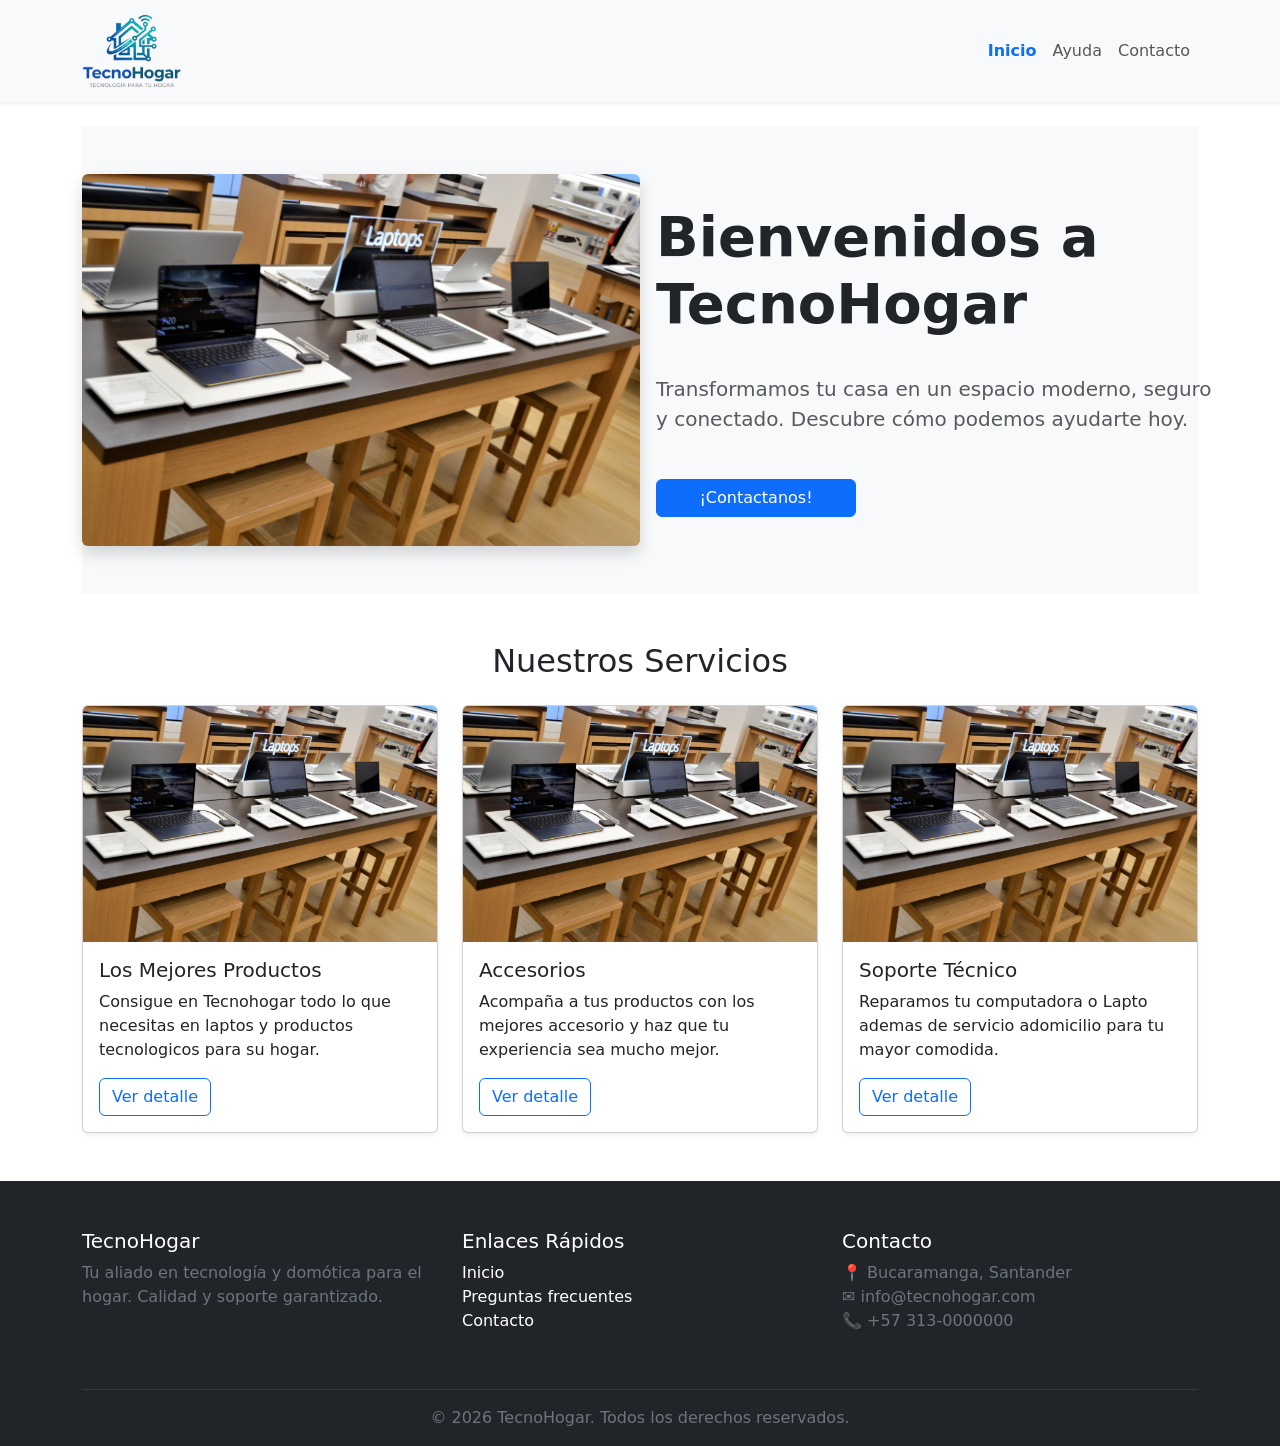
==== frontend/index.html @ a0be5731 "Modificacion de index y el archivo ayuda" ====
<!doctype html>
<html lang="es">

<head>
  <meta charset="UTF-8" />
  <meta name="description" content="Mi primera página Web" />
  <meta name="viewport" content="width=device-width, initial-scale=1.0">
  <title>Mi Blog</title>
  <link rel="stylesheet" href="css/estilos.css" />
  <!--Boostrap-->
  <link href="https://cdn.jsdelivr.net/npm/bootstrap@5.0.2/dist/css/bootstrap.min.css" rel="stylesheet"
    integrity="sha384-EVSTQN3/azprG1Anm3QDgpJLIm9Nao0Yz1ztcQTwFspd3yD65VohhpuuCOmLASjC" crossorigin="anonymous">
</head>

<body>

  <!--herader-->
  <header class="bg-light shadow-sm">
    <nav class="navbar navbar-expand-md navbar-light">
      <div class="container">

        <a class="navbar-brand" href="index.html">
          <img src="./img/Gemini_Generated_Image_4051ap4051ap4051-removebg-preview.png" alt="Logo TecnoHogar" width="60"
            class="img-fluid">
        </a>

        <button class="navbar-toggler" type="button" data-bs-toggle="collapse" data-bs-target="#menuTecnoHogar"
          aria-controls="menuTecnoHogar" aria-expanded="false" aria-label="Toggle navigation">
          <span class="navbar-toggler-icon"></span>
        </button>

        <div class="collapse navbar-collapse " id="menuTecnoHogar">
          <ul class="navbar-nav ms-auto   ">
            <li class="nav-item "><a class="fw-bold text-primary nav-link" href="index.html">Inicio</a></li>
            <li class="nav-item"><a class=" nav-link" href="ayuda.html">Ayuda</a></li>
            <li class="nav-item"><a class=" nav-link" href="contacto.html">Contacto</a></li>
          </ul>
        </div>

      </div>
    </nav>
  </header>


  <!-- CONTENIDO PRINCIPAL -->
  <main class="container my-4">
    <section class="bg-light py-5 d-flex gap-3 ">
      <div class=" col-md-6 text-center ">
        <img src="./img/artisticoperations-laptop-3877800.jpg" alt="Hogar inteligente" class="img-fluid rounded shadow">
      </div>
      <div class=" col-md-6 d-flex  flex-column justify-content-evenly">
        <h1 class="display-4 fw-bold">Bienvenidos a TecnoHogar</h1>
        <p class="lead text-muted">Transformamos tu casa en un espacio moderno, seguro y conectado. Descubre cómo
          podemos ayudarte hoy.</p>
        <div style="max-width: 200px;">
          <a href="contacto.html" class="btn btn-primary w-100">¡Contactanos!</a>
        </div>


      </div>

      </div>

    </section>
  </main>

  <!-- Seccion de servicios -->
  <section class="container my-5">
    <h2 class="text-center mb-4">Nuestros Servicios</h2>

    <div class="row">
      <div class="col-md-4 ">
        <div class="card h-100 shadow-sm">
          <img src="./img/artisticoperations-laptop-3877800.jpg" class="card-img-top" alt="Domótica">
          <div class="card-body">
            <h5 class="card-title">Los Mejores Productos</h5>
            <p class="card-text">Consigue en Tecnohogar todo lo que necesitas en laptos y productos tecnologicos para su
              hogar.</p>
            <a href="#" class="btn btn-outline-primary">Ver detalle</a>
          </div>
        </div>
      </div>

      <div class="col-12 col-md-4">
        <div class="card h-100 shadow-sm">
          <img src="./img/artisticoperations-laptop-3877800.jpg" class="card-img-top" alt="Seguridad">
          <div class="card-body">
            <h5 class="card-title">Accesorios</h5>
            <p class="card-text">Acompaña a tus productos con los mejores accesorio y haz que tu experiencia sea mucho
              mejor.
            </p>
            <a href="#" class="btn btn-outline-primary">Ver detalle</a>
          </div>
        </div>
      </div>

      <div class="col-12 col-md-4">
        <div class="card h-100 shadow-sm">
          <img src="./img/artisticoperations-laptop-3877800.jpg" class="card-img-top" alt="Soporte">
          <div class="card-body">
            <h5 class="card-title">Soporte Técnico</h5>
            <p class="card-text">Reparamos tu computadora o Lapto ademas de servicio adomicilio para tu mayor comodida.
            </p>
            <a href="#" class="btn btn-outline-primary">Ver detalle</a>
          </div>
        </div>
      </div>
    </div>
  </section>
  <footer class="bg-dark text-white pt-5 pb-3">
  <div class="container">
    <div class="row">
      
      <div class="col-md-4 mb-4">
        <h5>TecnoHogar</h5>
        <p class="text-secondary">Tu aliado en tecnología y domótica para el hogar. Calidad y soporte garantizado.</p>
      </div>

      <div class="col-md-4 mb-4">
        <h5>Enlaces Rápidos</h5>
        <ul class="list-unstyled">
          <li><a href="index.html" class="text-white text-decoration-none">Inicio</a></li>
          <li><a href="ayuda.html" class="text-white text-decoration-none">Preguntas frecuentes</a></li>
          <li><a href="contacto.html" class="text-white text-decoration-none">Contacto</a></li>
        </ul>
      </div>

      <div class="col-md-4 mb-4">
        <h5>Contacto</h5>
        <p class="text-secondary">
          📍 Bucaramanga, Santander<br>
          ✉️ info@tecnohogar.com<br>
          📞 +57 313-0000000
        </p>
      </div>
      
    </div>

    <hr class="border-secondary">
    <p class="text-center text-secondary mb-0">
      &copy; 2026 TecnoHogar. Todos los derechos reservados.
    </p>
  </div>
</footer>
  <script src="https://cdn.jsdelivr.net/npm/@popperjs/core@2.11.8/dist/umd/popper.min.js"
    integrity="sha384-I7E8VVD/ismYTF4hNIPjVp/Zjvgyol6VFvRkX/vR+Vc4jQkC+hVqc2pM8ODewa9r"
    crossorigin="anonymous"></script>
  <script src="https://cdn.jsdelivr.net/npm/bootstrap@5.3.8/dist/js/bootstrap.min.js"
    integrity="sha384-G/EV+4j2dNv+tEPo3++6LCgdCROaejBqfUeNjuKAiuXbjrxilcCdDz6ZAVfHWe1Y"
    crossorigin="anonymous"></script>
</body>

</html>
---- frontend/css/estilos.css ----
header img {
  width: 100px;
  height: 100px;
}

main {
  max-width: 700px;
  margin-left: auto;
  margin-right: auto;
}
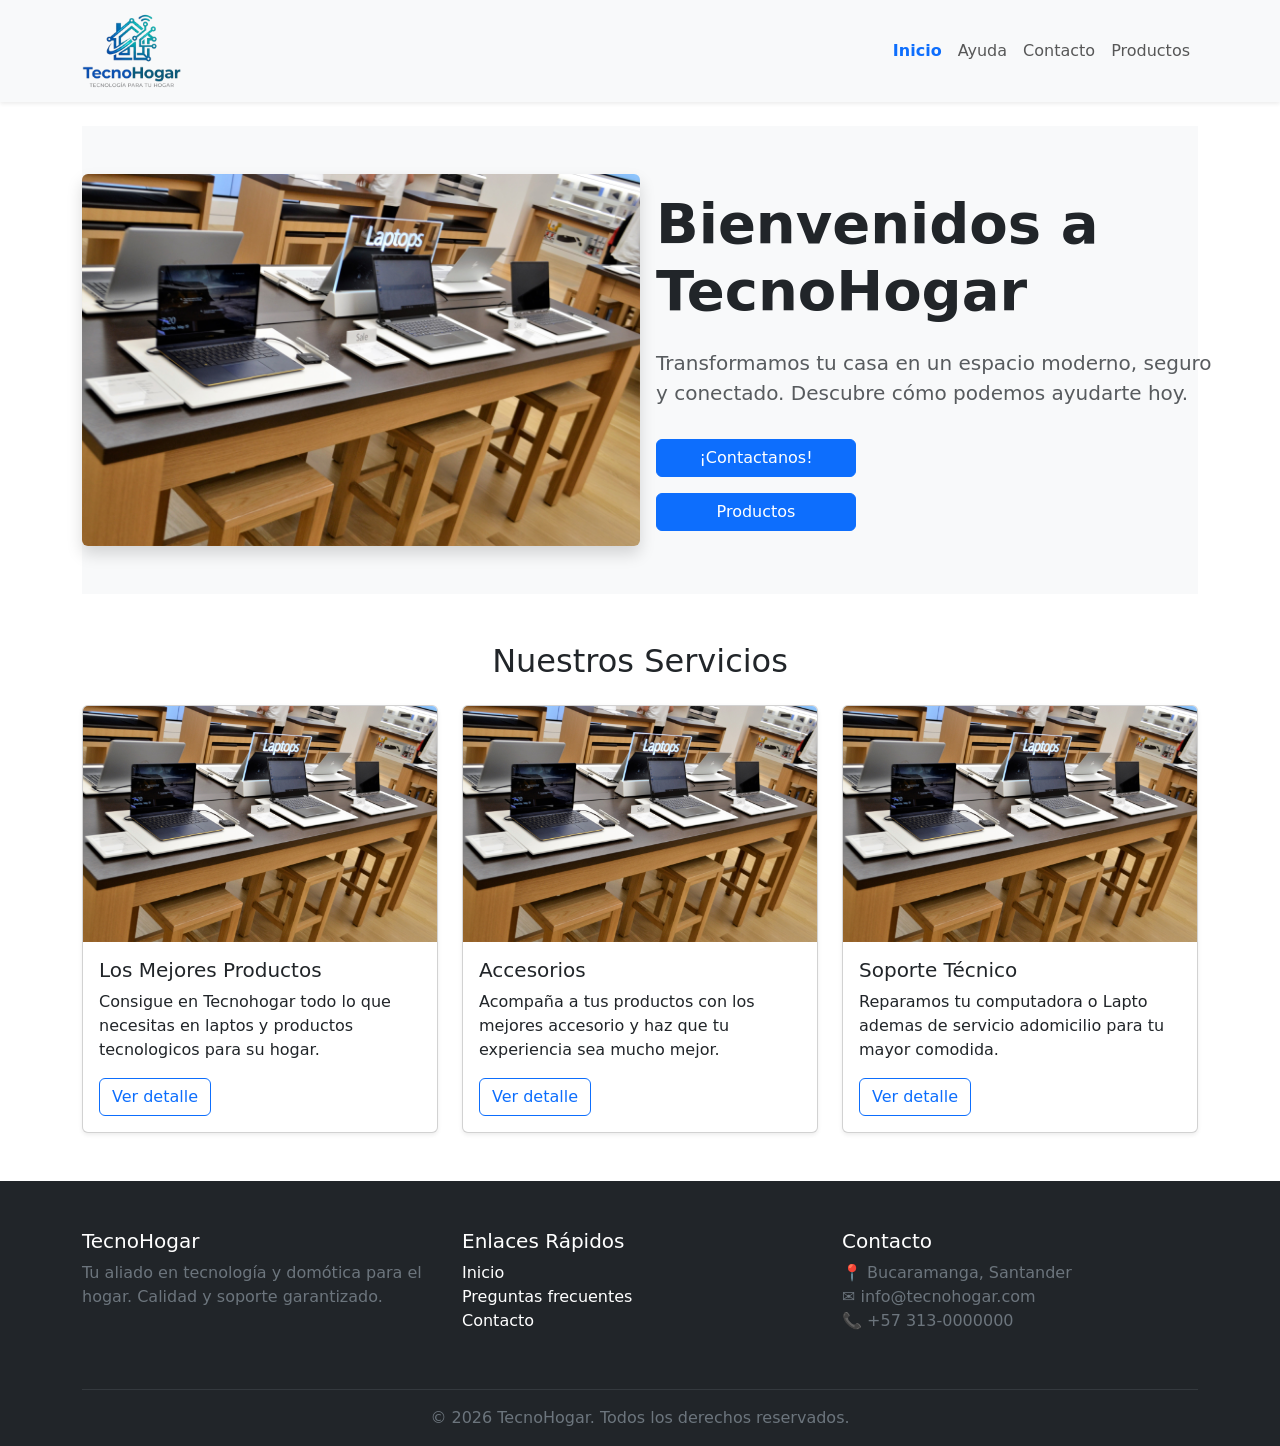
==== commit a6ecf886: "Creacion del pagina productos" ====
--- a/frontend/index.html
+++ b/frontend/index.html
@@ -34,6 +34,7 @@
             <li class="nav-item "><a class="fw-bold text-primary nav-link" href="index.html">Inicio</a></li>
             <li class="nav-item"><a class=" nav-link" href="ayuda.html">Ayuda</a></li>
             <li class="nav-item"><a class=" nav-link" href="contacto.html">Contacto</a></li>
+            <li class="nav-item"><a class=" nav-link" href="productos.html">Productos</a></li>
           </ul>
         </div>
 
@@ -54,6 +55,9 @@
           podemos ayudarte hoy.</p>
         <div style="max-width: 200px;">
           <a href="contacto.html" class="btn btn-primary w-100">¡Contactanos!</a>
+        </div>
+        <div style="max-width: 200px;">
+          <a href="productos.html" class="btn btn-primary w-100">Productos</a>
         </div>
 
 
@@ -108,40 +112,40 @@
     </div>
   </section>
   <footer class="bg-dark text-white pt-5 pb-3">
-  <div class="container">
-    <div class="row">
-      
-      <div class="col-md-4 mb-4">
-        <h5>TecnoHogar</h5>
-        <p class="text-secondary">Tu aliado en tecnología y domótica para el hogar. Calidad y soporte garantizado.</p>
+    <div class="container">
+      <div class="row">
+
+        <div class="col-md-4 mb-4">
+          <h5>TecnoHogar</h5>
+          <p class="text-secondary">Tu aliado en tecnología y domótica para el hogar. Calidad y soporte garantizado.</p>
+        </div>
+
+        <div class="col-md-4 mb-4">
+          <h5>Enlaces Rápidos</h5>
+          <ul class="list-unstyled">
+            <li><a href="index.html" class="text-white text-decoration-none">Inicio</a></li>
+            <li><a href="ayuda.html" class="text-white text-decoration-none">Preguntas frecuentes</a></li>
+            <li><a href="contacto.html" class="text-white text-decoration-none">Contacto</a></li>
+          </ul>
+        </div>
+
+        <div class="col-md-4 mb-4">
+          <h5>Contacto</h5>
+          <p class="text-secondary">
+            📍 Bucaramanga, Santander<br>
+            ✉️ info@tecnohogar.com<br>
+            📞 +57 313-0000000
+          </p>
+        </div>
+
       </div>
 
-      <div class="col-md-4 mb-4">
-        <h5>Enlaces Rápidos</h5>
-        <ul class="list-unstyled">
-          <li><a href="index.html" class="text-white text-decoration-none">Inicio</a></li>
-          <li><a href="ayuda.html" class="text-white text-decoration-none">Preguntas frecuentes</a></li>
-          <li><a href="contacto.html" class="text-white text-decoration-none">Contacto</a></li>
-        </ul>
-      </div>
-
-      <div class="col-md-4 mb-4">
-        <h5>Contacto</h5>
-        <p class="text-secondary">
-          📍 Bucaramanga, Santander<br>
-          ✉️ info@tecnohogar.com<br>
-          📞 +57 313-0000000
-        </p>
-      </div>
-      
+      <hr class="border-secondary">
+      <p class="text-center text-secondary mb-0">
+        &copy; 2026 TecnoHogar. Todos los derechos reservados.
+      </p>
     </div>
-
-    <hr class="border-secondary">
-    <p class="text-center text-secondary mb-0">
-      &copy; 2026 TecnoHogar. Todos los derechos reservados.
-    </p>
-  </div>
-</footer>
+  </footer>
   <script src="https://cdn.jsdelivr.net/npm/@popperjs/core@2.11.8/dist/umd/popper.min.js"
     integrity="sha384-I7E8VVD/ismYTF4hNIPjVp/Zjvgyol6VFvRkX/vR+Vc4jQkC+hVqc2pM8ODewa9r"
     crossorigin="anonymous"></script>
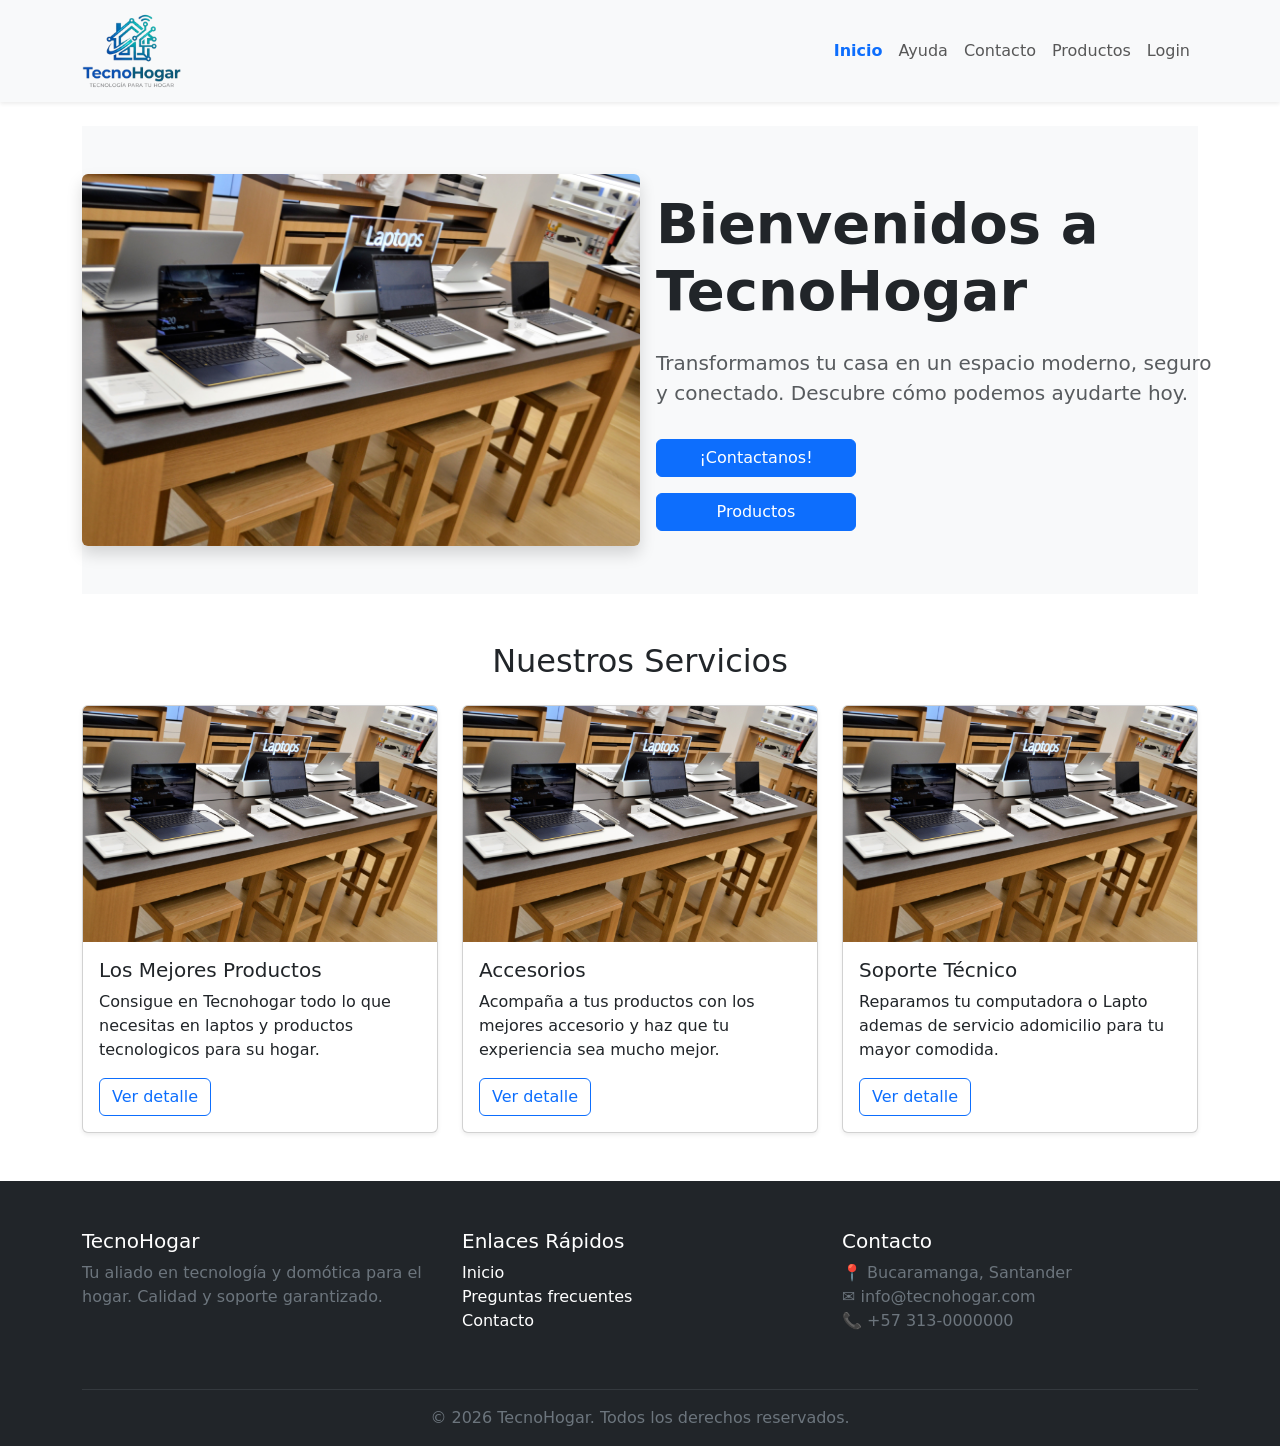
==== commit 4792e6f8: "Creacio del html de resgitro y modificacoines de los header de las paginas" ====
--- a/frontend/index.html
+++ b/frontend/index.html
@@ -5,7 +5,7 @@
   <meta charset="UTF-8" />
   <meta name="description" content="Mi primera página Web" />
   <meta name="viewport" content="width=device-width, initial-scale=1.0">
-  <title>Mi Blog</title>
+  <title>Inicio</title>
   <link rel="stylesheet" href="css/estilos.css" />
   <!--Boostrap-->
   <link href="https://cdn.jsdelivr.net/npm/bootstrap@5.0.2/dist/css/bootstrap.min.css" rel="stylesheet"
@@ -35,6 +35,7 @@
             <li class="nav-item"><a class=" nav-link" href="ayuda.html">Ayuda</a></li>
             <li class="nav-item"><a class=" nav-link" href="contacto.html">Contacto</a></li>
             <li class="nav-item"><a class=" nav-link" href="productos.html">Productos</a></li>
+            <li class="nav-item"><a class=" nav-link" href="login.html">Login</a></li>
           </ul>
         </div>
 
@@ -80,7 +81,7 @@
             <h5 class="card-title">Los Mejores Productos</h5>
             <p class="card-text">Consigue en Tecnohogar todo lo que necesitas en laptos y productos tecnologicos para su
               hogar.</p>
-            <a href="#" class="btn btn-outline-primary">Ver detalle</a>
+            <a href="productos.html" class="btn btn-outline-primary">Ver detalle</a>
           </div>
         </div>
       </div>
@@ -152,6 +153,6 @@
   <script src="https://cdn.jsdelivr.net/npm/bootstrap@5.3.8/dist/js/bootstrap.min.js"
     integrity="sha384-G/EV+4j2dNv+tEPo3++6LCgdCROaejBqfUeNjuKAiuXbjrxilcCdDz6ZAVfHWe1Y"
     crossorigin="anonymous"></script>
-</body>
+
 
 </html>
--- a/frontend/css/estilos.css
+++ b/frontend/css/estilos.css
@@ -7,4 +7,15 @@
   max-width: 700px;
   margin-left: auto;
   margin-right: auto;
+}
+
+.img-producto {
+  width: 100%;
+  /* Asegura que ocupe todo el ancho de la tarjeta */
+  height: 200px;
+  /* AQUÍ DEFINES LA ALTURA IGUAL PARA TODAS */
+  object-fit: cover;
+  /* ESTO ES LA CLAVE: recorta para que no se deforme */
+  object-position: center;
+  /* Centra la imagen para que el recorte sea parejo */
 }
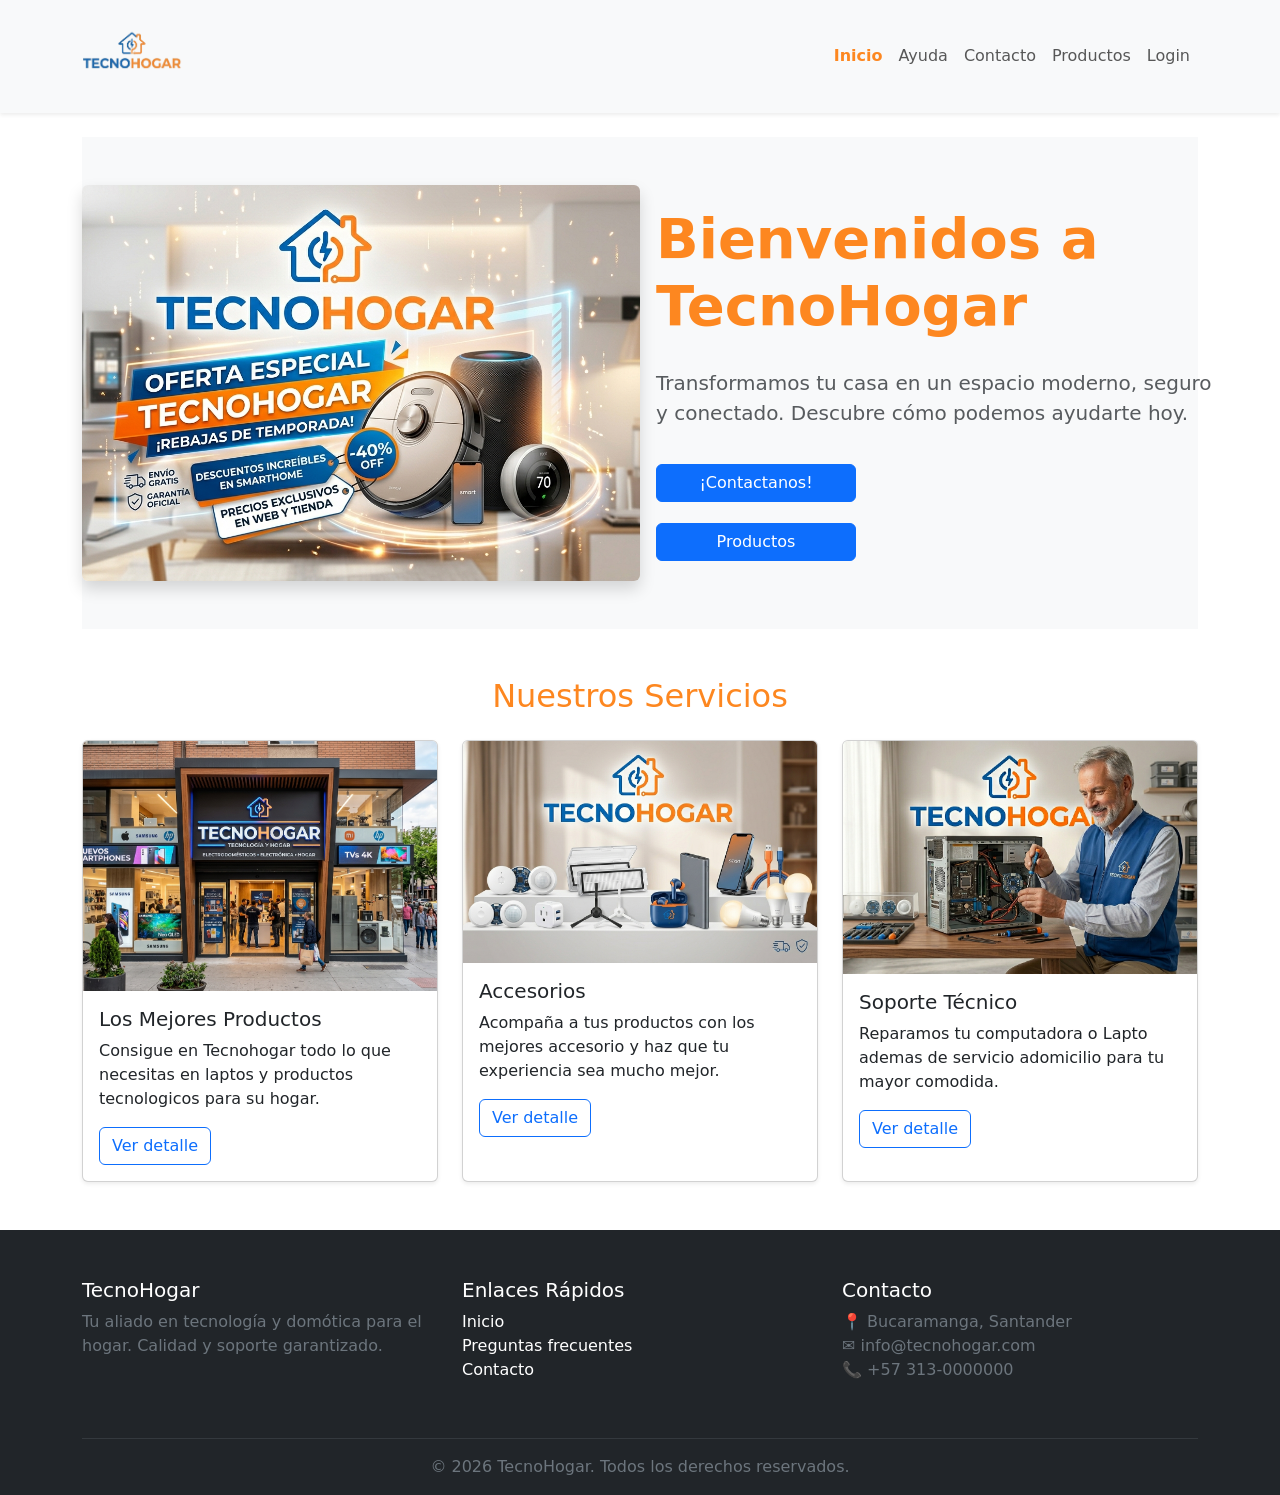
==== commit 461cc642: "Arreglos esteticos" ====
--- a/frontend/index.html
+++ b/frontend/index.html
@@ -20,8 +20,7 @@
       <div class="container">
 
         <a class="navbar-brand" href="index.html">
-          <img src="./img/Gemini_Generated_Image_4051ap4051ap4051-removebg-preview.png" alt="Logo TecnoHogar" width="60"
-            class="img-fluid">
+          <img src="./img/LogoTecnoHogar.png" alt="Logo TecnoHogar" width="60" class="img-fluid">
         </a>
 
         <button class="navbar-toggler" type="button" data-bs-toggle="collapse" data-bs-target="#menuTecnoHogar"
@@ -31,7 +30,7 @@
 
         <div class="collapse navbar-collapse " id="menuTecnoHogar">
           <ul class="navbar-nav ms-auto   ">
-            <li class="nav-item "><a class="fw-bold text-primary nav-link" href="index.html">Inicio</a></li>
+            <li class="nav-item "><a class="fw-bold text-tecnohogar nav-link" href="index.html">Inicio</a></li>
             <li class="nav-item"><a class=" nav-link" href="ayuda.html">Ayuda</a></li>
             <li class="nav-item"><a class=" nav-link" href="contacto.html">Contacto</a></li>
             <li class="nav-item"><a class=" nav-link" href="productos.html">Productos</a></li>
@@ -48,10 +47,10 @@
   <main class="container my-4">
     <section class="bg-light py-5 d-flex gap-3 ">
       <div class=" col-md-6 text-center ">
-        <img src="./img/artisticoperations-laptop-3877800.jpg" alt="Hogar inteligente" class="img-fluid rounded shadow">
+        <img src="./img/OfertaTecnoHogar.png" alt="Hogar inteligente" class="img-fluid rounded shadow">
       </div>
       <div class=" col-md-6 d-flex  flex-column justify-content-evenly">
-        <h1 class="display-4 fw-bold">Bienvenidos a TecnoHogar</h1>
+        <h1 class=" text-tecnohogar display-4 fw-bold">Bienvenidos a TecnoHogar</h1>
         <p class="lead text-muted">Transformamos tu casa en un espacio moderno, seguro y conectado. Descubre cómo
           podemos ayudarte hoy.</p>
         <div style="max-width: 200px;">
@@ -71,12 +70,12 @@
 
   <!-- Seccion de servicios -->
   <section class="container my-5">
-    <h2 class="text-center mb-4">Nuestros Servicios</h2>
+    <h2 class=" text-tecnohogar text-center mb-4">Nuestros Servicios</h2>
 
     <div class="row">
       <div class="col-md-4 ">
         <div class="card h-100 shadow-sm">
-          <img src="./img/artisticoperations-laptop-3877800.jpg" class="card-img-top" alt="Domótica">
+          <img src="./img/TecnoHogar.png" class="card-img-top" alt="Domótica">
           <div class="card-body">
             <h5 class="card-title">Los Mejores Productos</h5>
             <p class="card-text">Consigue en Tecnohogar todo lo que necesitas en laptos y productos tecnologicos para su
@@ -88,7 +87,7 @@
 
       <div class="col-12 col-md-4">
         <div class="card h-100 shadow-sm">
-          <img src="./img/artisticoperations-laptop-3877800.jpg" class="card-img-top" alt="Seguridad">
+          <img src="./img/accesoriosTecnoHogar.png" class="card-img-top" alt="Seguridad">
           <div class="card-body">
             <h5 class="card-title">Accesorios</h5>
             <p class="card-text">Acompaña a tus productos con los mejores accesorio y haz que tu experiencia sea mucho
@@ -101,7 +100,7 @@
 
       <div class="col-12 col-md-4">
         <div class="card h-100 shadow-sm">
-          <img src="./img/artisticoperations-laptop-3877800.jpg" class="card-img-top" alt="Soporte">
+          <img src="./img/ServicioTecnico.png" class="card-img-top" alt="Soporte">
           <div class="card-body">
             <h5 class="card-title">Soporte Técnico</h5>
             <p class="card-text">Reparamos tu computadora o Lapto ademas de servicio adomicilio para tu mayor comodida.
--- a/frontend/css/estilos.css
+++ b/frontend/css/estilos.css
@@ -4,7 +4,7 @@
 }
 
 main {
-  max-width: 700px;
+  max-width: 1200px;
   margin-left: auto;
   margin-right: auto;
 }
@@ -18,4 +18,12 @@
   /* ESTO ES LA CLAVE: recorta para que no se deforme */
   object-position: center;
   /* Centra la imagen para que el recorte sea parejo */
+}
+
+.bg-tecnohogar {
+  background-color: #fd8720 !important;
+}
+
+.text-tecnohogar {
+  color: #fd8720 !important;
 }
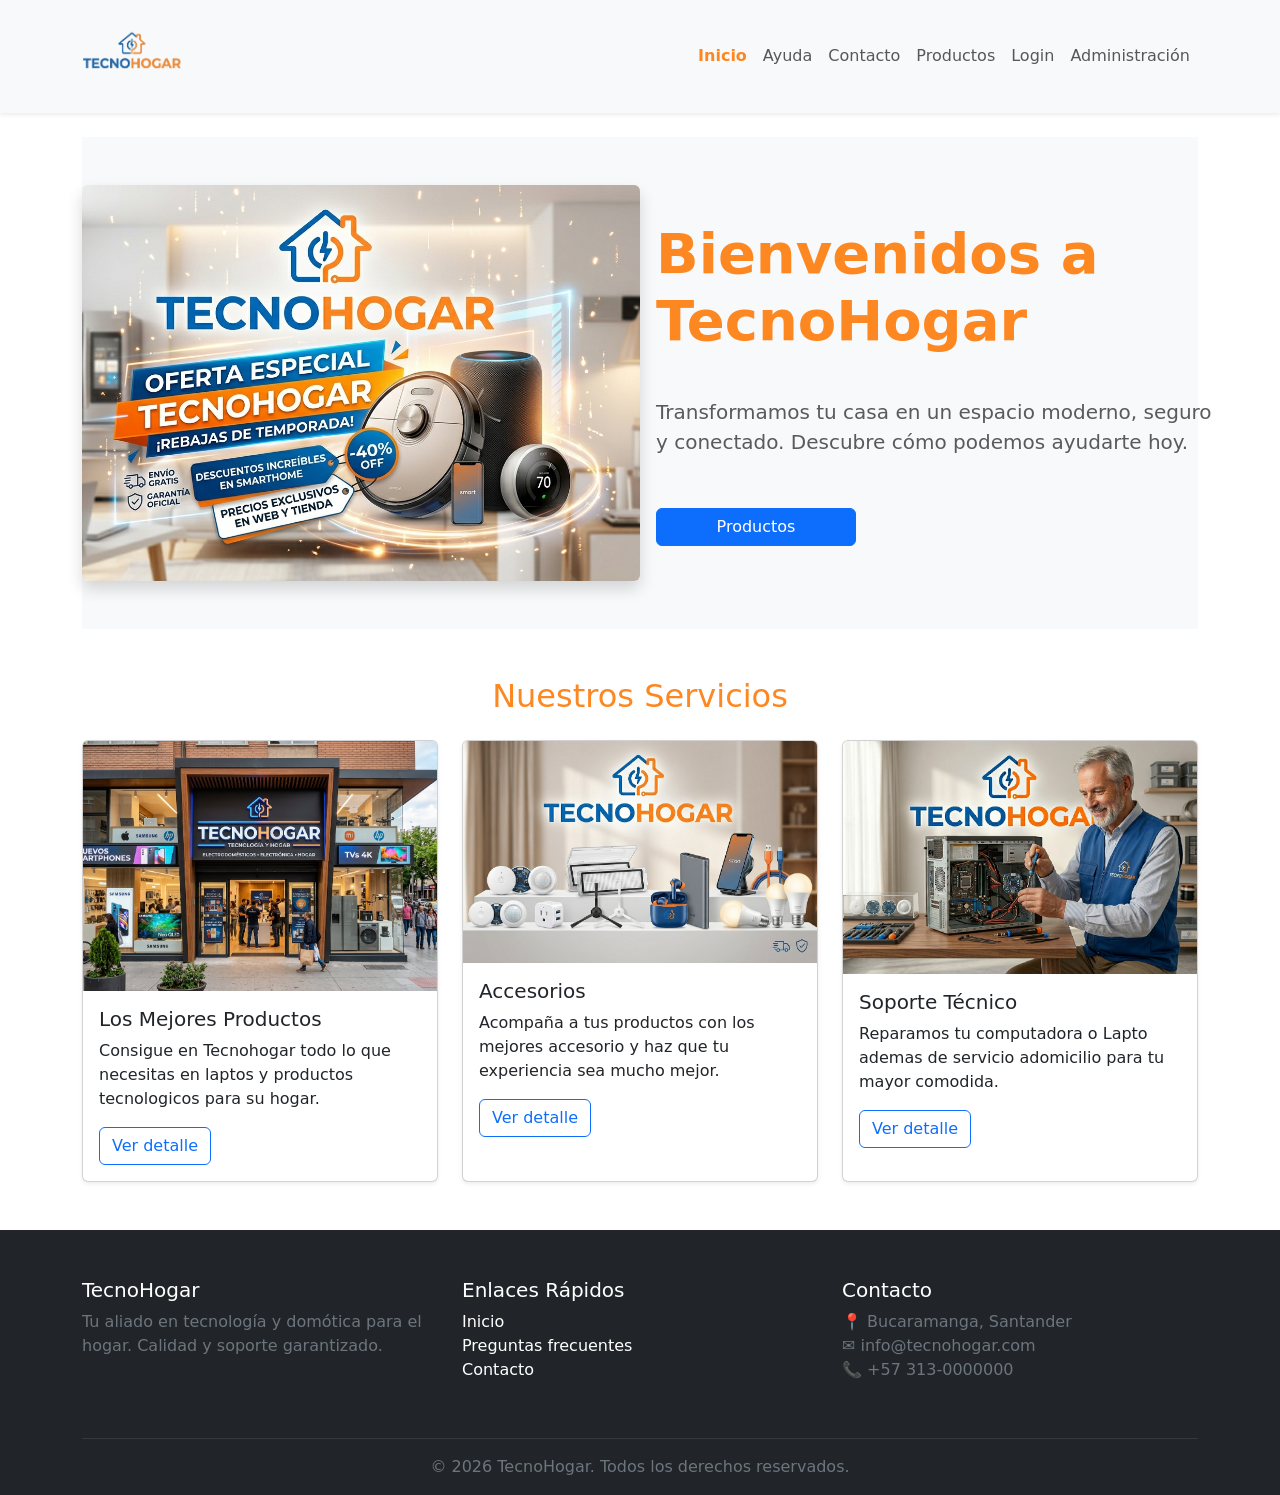
==== commit 233e1dd9: "Reparar funcion de agreagar contactos" ====
--- a/frontend/index.html
+++ b/frontend/index.html
@@ -14,7 +14,7 @@
 
 <body>
 
-  <!--herader-->
+  <!--herader bg-light-->
   <header class="bg-light shadow-sm">
     <nav class="navbar navbar-expand-md navbar-light">
       <div class="container">
@@ -35,6 +35,7 @@
             <li class="nav-item"><a class=" nav-link" href="contacto.html">Contacto</a></li>
             <li class="nav-item"><a class=" nav-link" href="productos.html">Productos</a></li>
             <li class="nav-item"><a class=" nav-link" href="login.html">Login</a></li>
+            <li class="nav-item"><a class=" nav-link" href="admin-productos.html">Administración</a></li>
           </ul>
         </div>
 
@@ -53,9 +54,7 @@
         <h1 class=" text-tecnohogar display-4 fw-bold">Bienvenidos a TecnoHogar</h1>
         <p class="lead text-muted">Transformamos tu casa en un espacio moderno, seguro y conectado. Descubre cómo
           podemos ayudarte hoy.</p>
-        <div style="max-width: 200px;">
-          <a href="contacto.html" class="btn btn-primary w-100">¡Contactanos!</a>
-        </div>
+
         <div style="max-width: 200px;">
           <a href="productos.html" class="btn btn-primary w-100">Productos</a>
         </div>
@@ -93,7 +92,7 @@
             <p class="card-text">Acompaña a tus productos con los mejores accesorio y haz que tu experiencia sea mucho
               mejor.
             </p>
-            <a href="#" class="btn btn-outline-primary">Ver detalle</a>
+            <a href="./productos.html" class="btn btn-outline-primary">Ver detalle</a>
           </div>
         </div>
       </div>
@@ -105,7 +104,7 @@
             <h5 class="card-title">Soporte Técnico</h5>
             <p class="card-text">Reparamos tu computadora o Lapto ademas de servicio adomicilio para tu mayor comodida.
             </p>
-            <a href="#" class="btn btn-outline-primary">Ver detalle</a>
+            <a href="./contacto.html" class="btn btn-outline-primary">Ver detalle</a>
           </div>
         </div>
       </div>
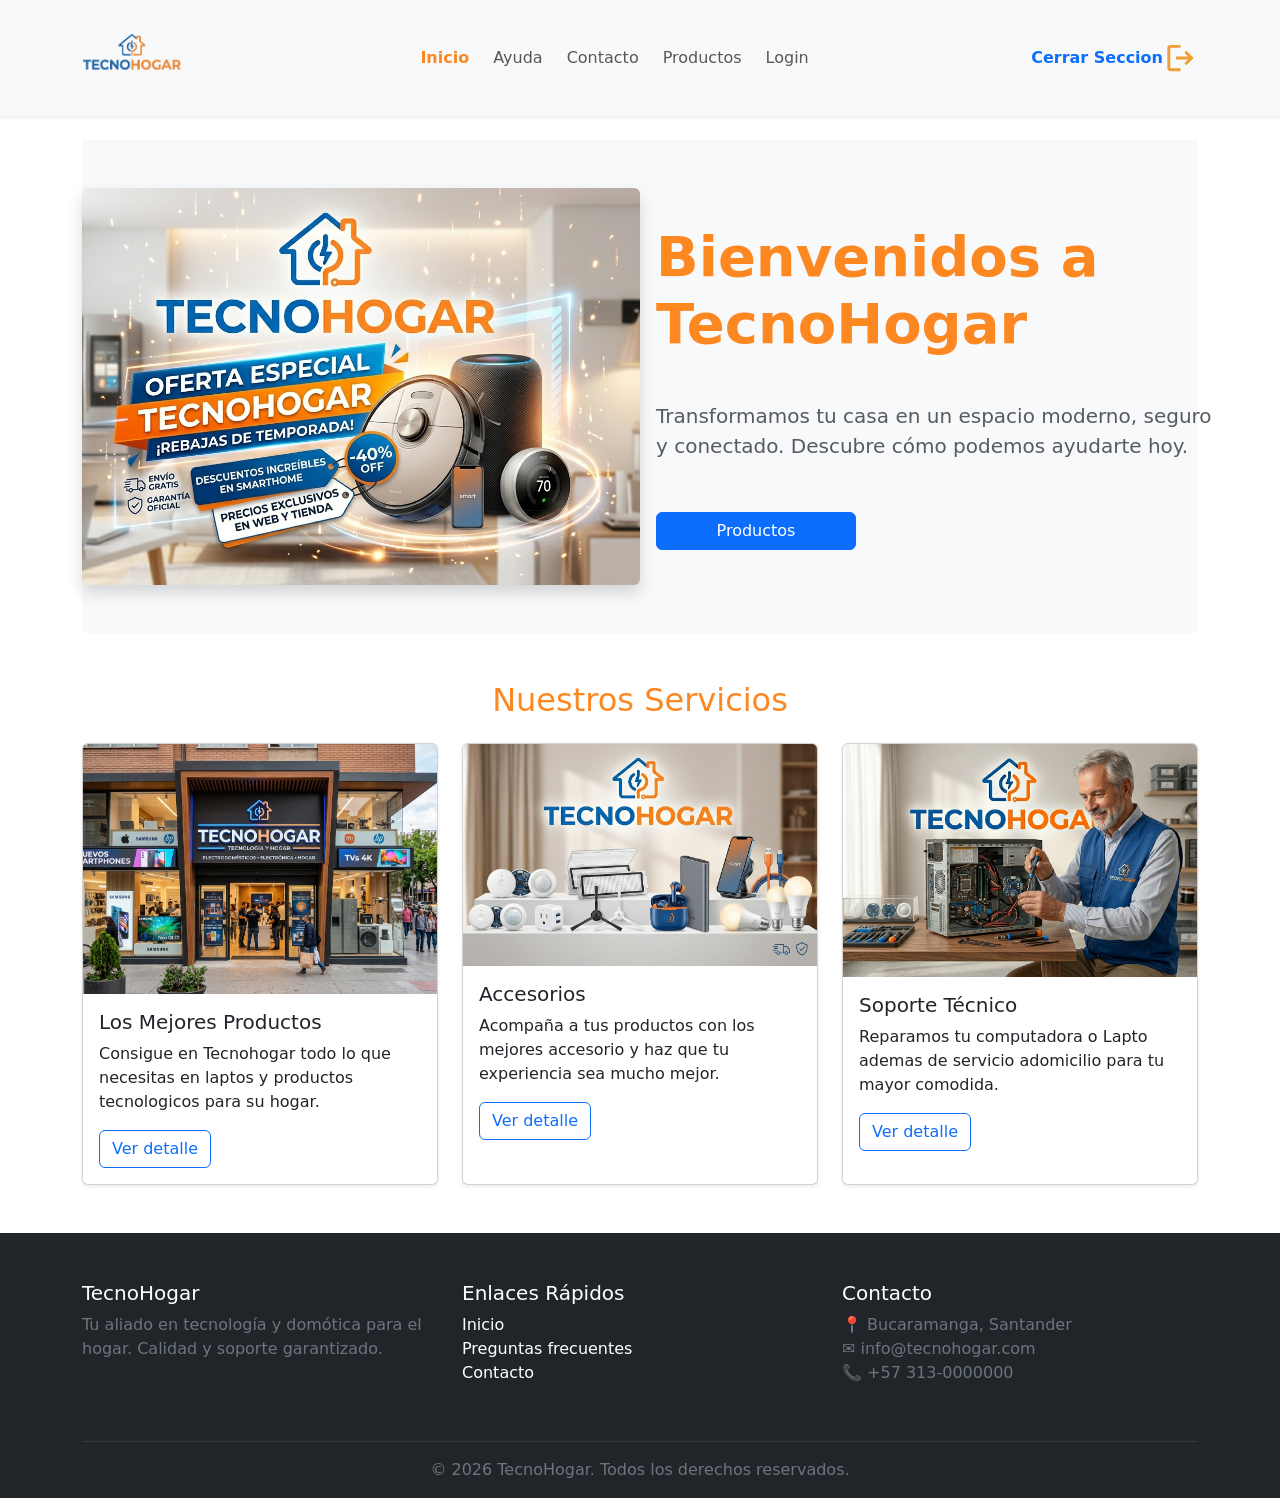
==== commit 134b6c6d: "Adelanto boton cerrar seccion" ====
--- a/frontend/index.html
+++ b/frontend/index.html
@@ -29,14 +29,25 @@
         </button>
 
         <div class="collapse navbar-collapse " id="menuTecnoHogar">
-          <ul class="navbar-nav ms-auto   ">
+
+          <ul id="nav" class="navbar-nav ms-auto  d-flex justify-content-center align-items-center gap-2   ">
             <li class="nav-item "><a class="fw-bold text-tecnohogar nav-link" href="index.html">Inicio</a></li>
             <li class="nav-item"><a class=" nav-link" href="ayuda.html">Ayuda</a></li>
             <li class="nav-item"><a class=" nav-link" href="contacto.html">Contacto</a></li>
             <li class="nav-item"><a class=" nav-link" href="productos.html">Productos</a></li>
             <li class="nav-item"><a class=" nav-link" href="login.html">Login</a></li>
-            <li class="nav-item"><a class=" nav-link" href="admin-productos.html">Administración</a></li>
+
           </ul>
+          <ul class="navbar-nav ms-auto d-flex justify-content-center align-items-center">
+            <li class=" h-auto gap-3">
+              <span class="text-primary fw-bold">Cerrar Seccion</span><img id="cerrar-seccion" class="  icono-cerrar"
+                src="./img/logout_24dp_F19E39_FILL0_wght400_GRAD0_opsz24.svg" alt="">
+            </li>
+
+
+          </ul>
+          <div class="bg-primary"></div>
+
         </div>
 
       </div>
@@ -151,6 +162,8 @@
   <script src="https://cdn.jsdelivr.net/npm/bootstrap@5.3.8/dist/js/bootstrap.min.js"
     integrity="sha384-G/EV+4j2dNv+tEPo3++6LCgdCROaejBqfUeNjuKAiuXbjrxilcCdDz6ZAVfHWe1Y"
     crossorigin="anonymous"></script>
+  <script src="./js/productos.js"></script>
+  <script src="./js/auth.js"></script>
 
 
 </html>
--- a/frontend/css/estilos.css
+++ b/frontend/css/estilos.css
@@ -20,6 +20,32 @@
   /* Centra la imagen para que el recorte sea parejo */
 }
 
+
+
+.icono-cerrar {
+  width: 35px;
+  cursor: pointer;
+  /* Muestra la manita */
+  transition: transform 0.2s, opacity 0.2s;
+  /* Animación suave */
+  border-radius: 8px;
+  /* Opcional: suaviza bordes */
+}
+
+/* Efecto al pasar el ratón (Hover) */
+.icono-cerrar:hover {
+  opacity: 0.8;
+  /* Un ligero desvanecimiento */
+  transform: scale(1.05);
+  /* Un pequeño aumento de tamaño */
+}
+
+/* Efecto al hacer clic (Active) */
+.icono-cerrar:active {
+  transform: scale(0.95);
+  /* Se "encoge" ligeramente al pulsar */
+}
+
 .bg-tecnohogar {
   background-color: #fd8720 !important;
 }
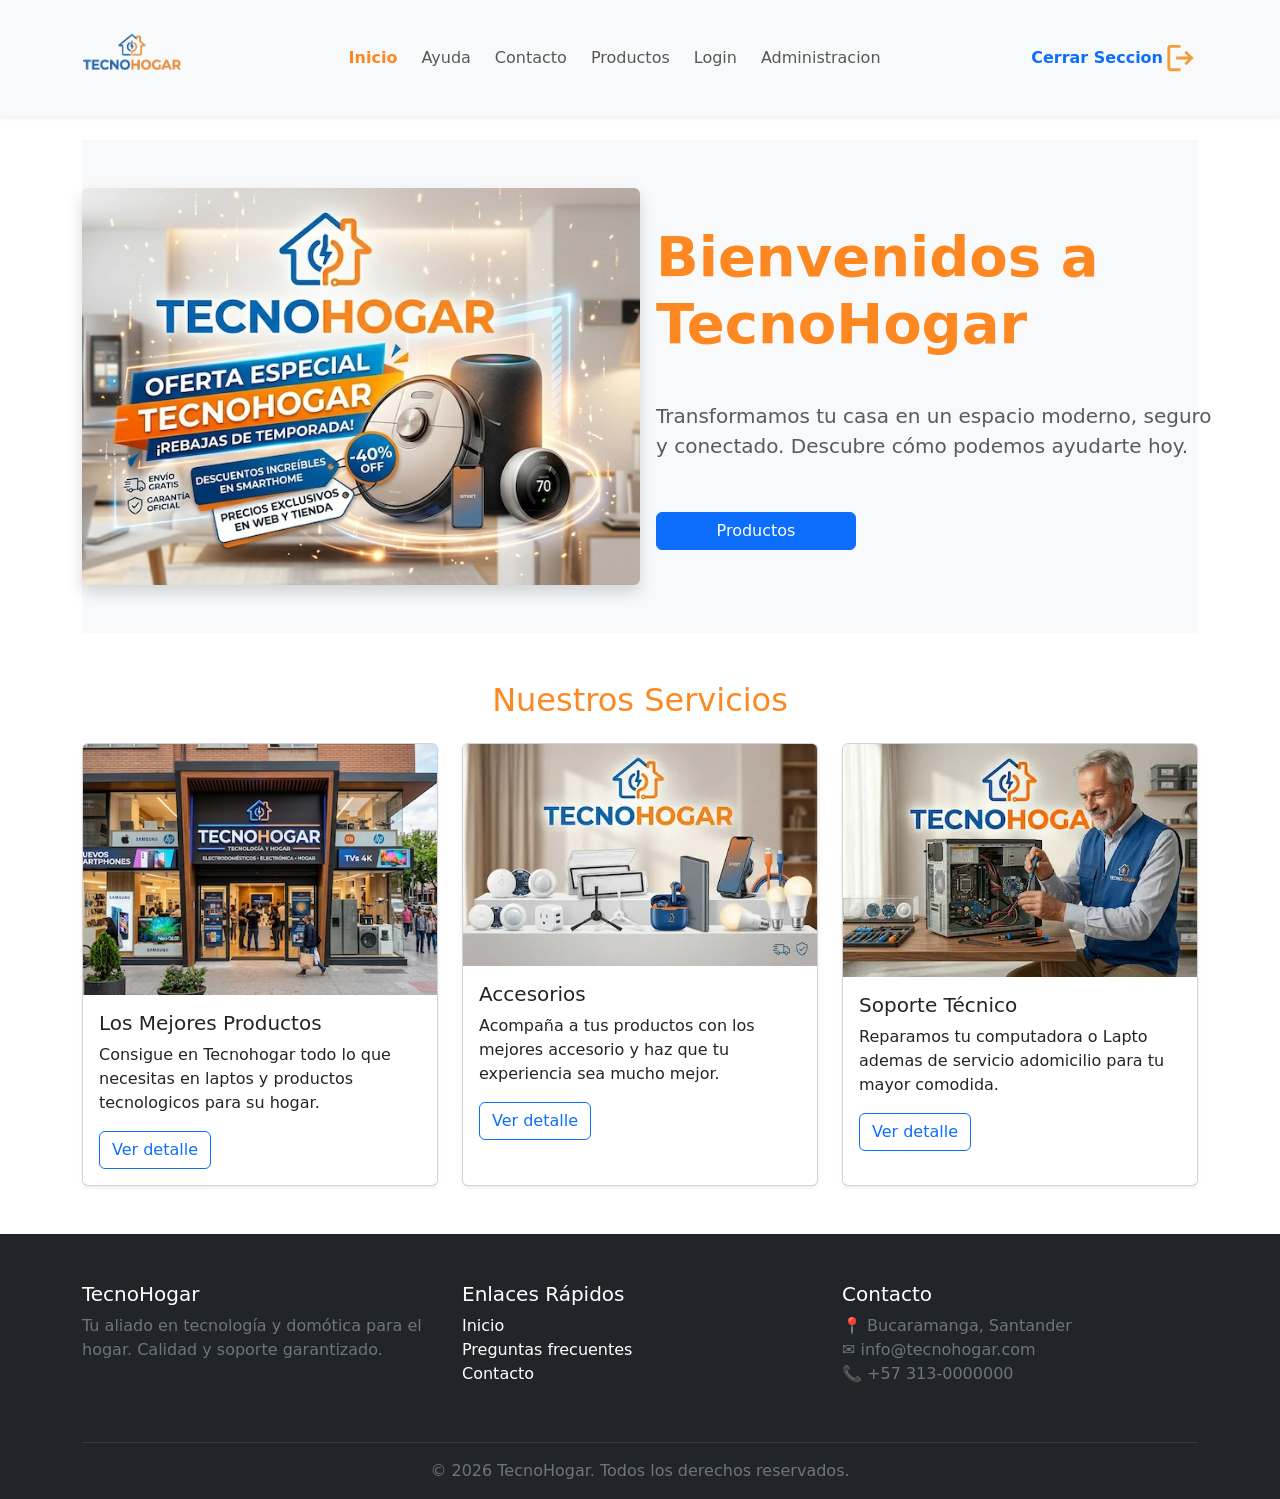
==== commit e0565256: "Se actualiza el formato de las fotos de jpg a webp" ====
--- a/frontend/index.html
+++ b/frontend/index.html
@@ -36,17 +36,20 @@
             <li class="nav-item"><a class=" nav-link" href="contacto.html">Contacto</a></li>
             <li class="nav-item"><a class=" nav-link" href="productos.html">Productos</a></li>
             <li class="nav-item"><a class=" nav-link" href="login.html">Login</a></li>
+            <li class="nav-item"><a class="  nav-link" href="admin-productos.html">Administracion</a></li>
+
 
           </ul>
+
+
           <ul class="navbar-nav ms-auto d-flex justify-content-center align-items-center">
+
             <li class=" h-auto gap-3">
               <span class="text-primary fw-bold">Cerrar Seccion</span><img id="cerrar-seccion" class="  icono-cerrar"
                 src="./img/logout_24dp_F19E39_FILL0_wght400_GRAD0_opsz24.svg" alt="">
             </li>
 
-
           </ul>
-          <div class="bg-primary"></div>
 
         </div>
 
@@ -59,7 +62,7 @@
   <main class="container my-4">
     <section class="bg-light py-5 d-flex gap-3 ">
       <div class=" col-md-6 text-center ">
-        <img src="./img/OfertaTecnoHogar.png" alt="Hogar inteligente" class="img-fluid rounded shadow">
+        <img src="./img/OfertaTecnoHogar.webp" alt="Hogar inteligente" class="img-fluid rounded shadow">
       </div>
       <div class=" col-md-6 d-flex  flex-column justify-content-evenly">
         <h1 class=" text-tecnohogar display-4 fw-bold">Bienvenidos a TecnoHogar</h1>
@@ -85,7 +88,7 @@
     <div class="row">
       <div class="col-md-4 ">
         <div class="card h-100 shadow-sm">
-          <img src="./img/TecnoHogar.png" class="card-img-top" alt="Domótica">
+          <img src="./img/TecnoHogar.webp" class="card-img-top" alt="Domótica">
           <div class="card-body">
             <h5 class="card-title">Los Mejores Productos</h5>
             <p class="card-text">Consigue en Tecnohogar todo lo que necesitas en laptos y productos tecnologicos para su
@@ -97,7 +100,7 @@
 
       <div class="col-12 col-md-4">
         <div class="card h-100 shadow-sm">
-          <img src="./img/accesoriosTecnoHogar.png" class="card-img-top" alt="Seguridad">
+          <img src="./img/accesoriosTecnoHogar.webp" class="card-img-top" alt="Seguridad">
           <div class="card-body">
             <h5 class="card-title">Accesorios</h5>
             <p class="card-text">Acompaña a tus productos con los mejores accesorio y haz que tu experiencia sea mucho
@@ -110,7 +113,7 @@
 
       <div class="col-12 col-md-4">
         <div class="card h-100 shadow-sm">
-          <img src="./img/ServicioTecnico.png" class="card-img-top" alt="Soporte">
+          <img src="./img/ServicioTecnico.webp" class="card-img-top" alt="Soporte">
           <div class="card-body">
             <h5 class="card-title">Soporte Técnico</h5>
             <p class="card-text">Reparamos tu computadora o Lapto ademas de servicio adomicilio para tu mayor comodida.
@@ -163,7 +166,8 @@
     integrity="sha384-G/EV+4j2dNv+tEPo3++6LCgdCROaejBqfUeNjuKAiuXbjrxilcCdDz6ZAVfHWe1Y"
     crossorigin="anonymous"></script>
   <script src="./js/productos.js"></script>
-  <script src="./js/auth.js"></script>
+  <script src="./js/login.js"></script>
+
 
 
 </html>
